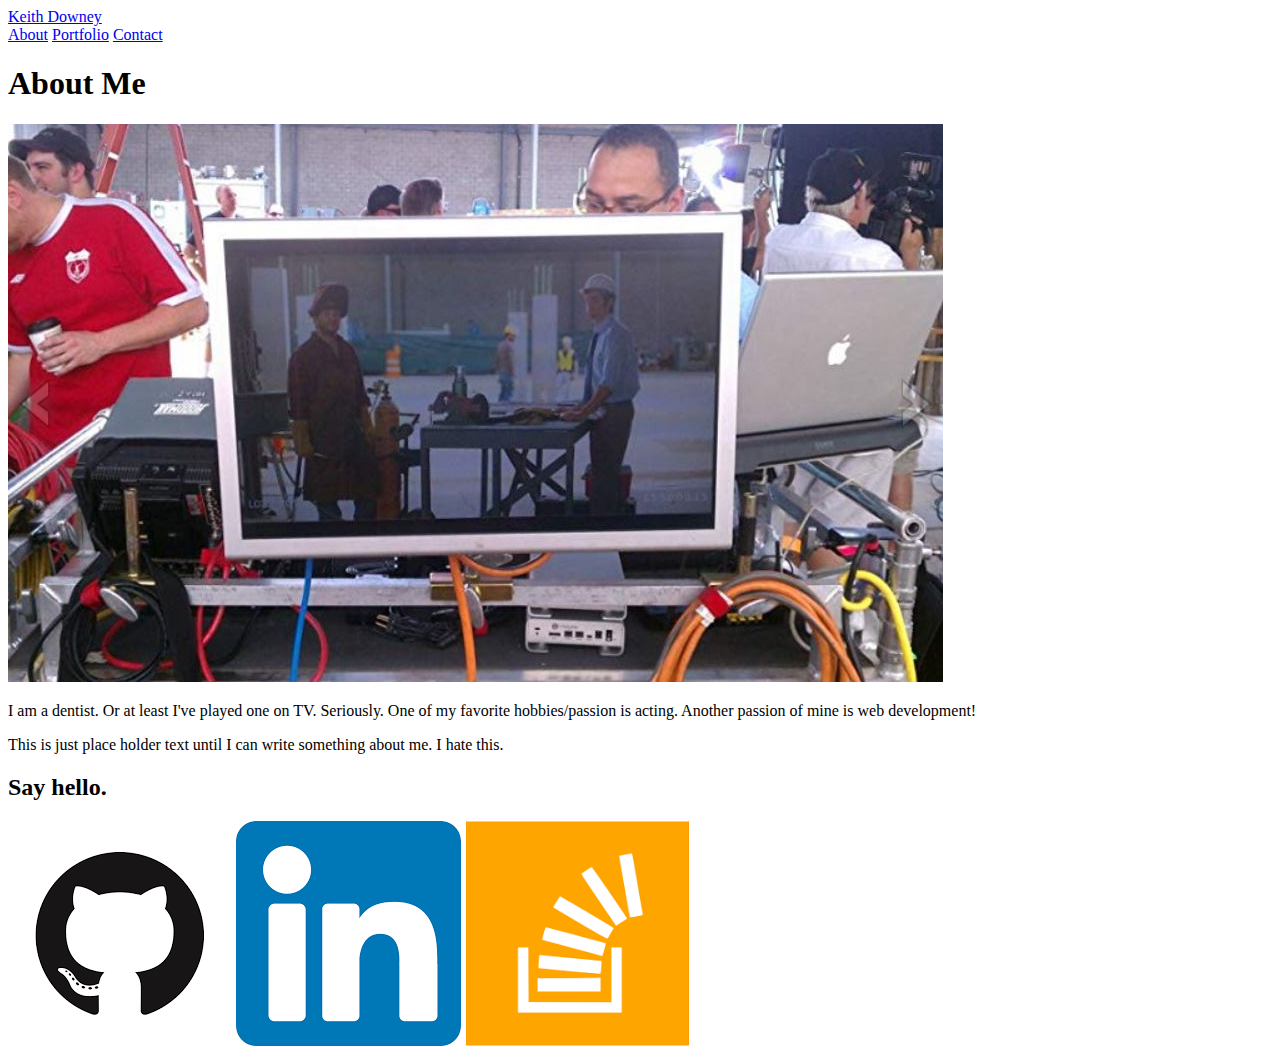
==== index.html @ b93afe0b "substantial edit" ====
<!DOCTYPE html>
<html lang="en">
<head>
    <meta charset="UTF-8">
    <meta name="viewport" content="width=device-width, initial-scale=1.0">
    <meta http-equiv="X-UA-Compatible" content="ie=edge">
    <title>Keith's Portfolio</title>
</head>
<body>
    <header id="heading">
        <div class="container">
            <a href="index.html" id="logo">Keith Downey</a>
            <nav>
                <a href="index.html">About</a>
                <a href="portfolio.html">Portfolio</a>
                <a href="contact.html">Contact</a>
            </nav>
        </div>
    </header>
    
    <section class="main-container">
        <h1>About Me</h1>

        <img src="assets/images/onset.jpg" class="about-image" alt="Keith on set">
            <p>
                I am a dentist. Or at least I've played one on TV. Seriously. One of my favorite hobbies/passion is acting.
                Another passion of mine is web development!
            </p> 
            
            <p>
                This is just place holder text until I can write something about me. I hate this.
            </p>

    </section>

    <section class="sidebar">
        <div id="connect">
            <h2>Say hello.</h2>

            <img src="assets/images/github.jpg" class="socialmedia" alt="GitHub">
            <img src="assets/images/linkedin.jpg" class="socialmedia" alt="LinkedIn">
            <img src="assets/images/stack.jpg" class="socialmedia" alt="Stack Overflow">

        </div>

    </section>
</body>
</html>
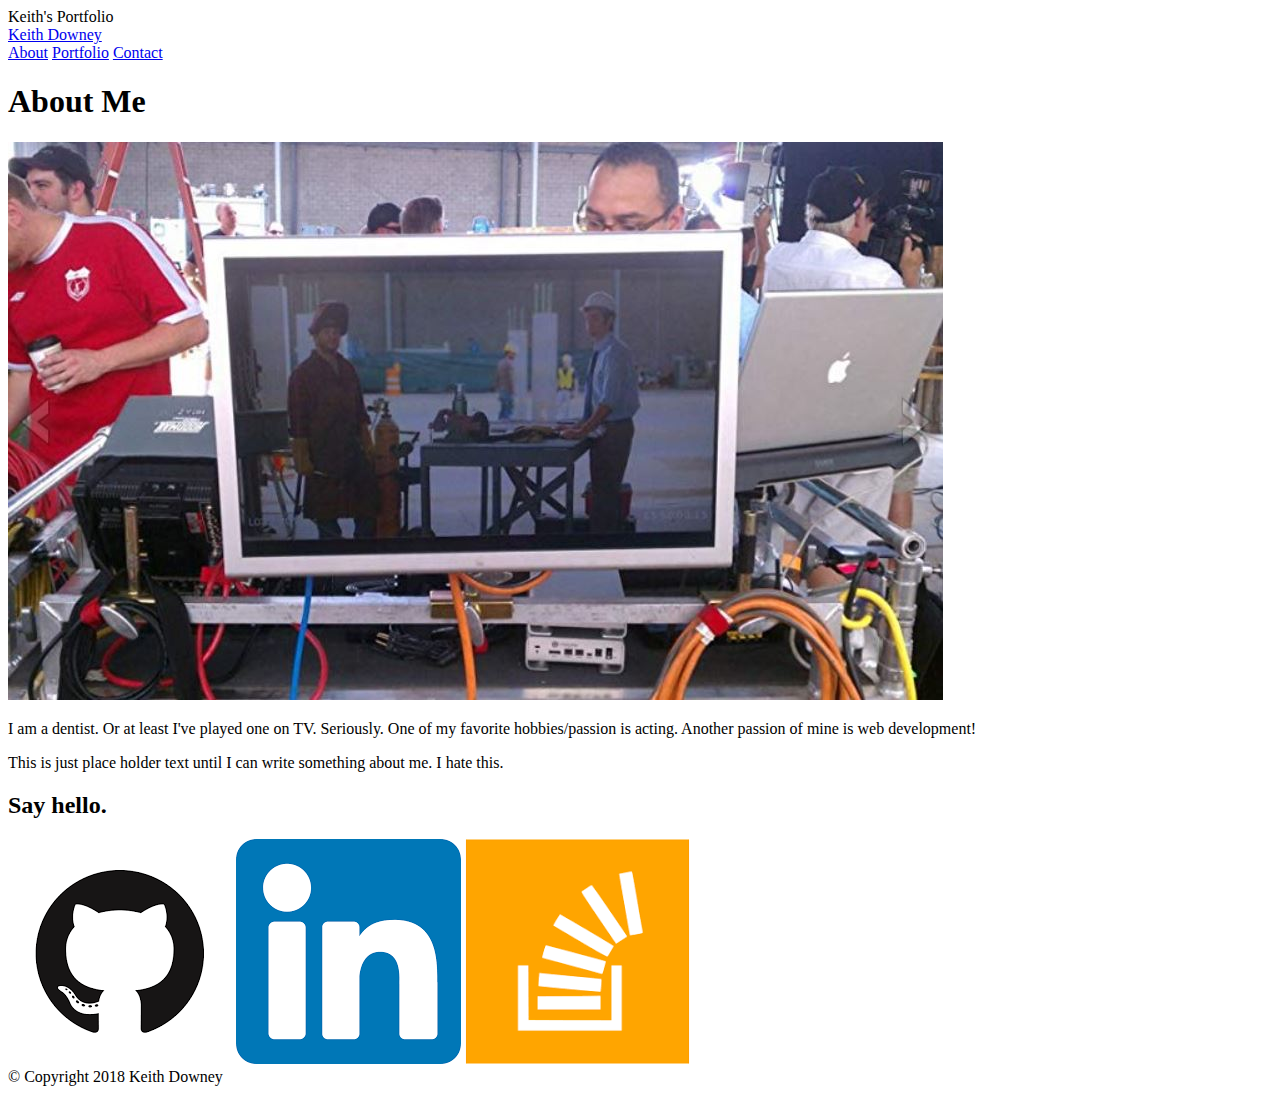
==== commit b2cfa4e1: "another substantial edit" ====
--- a/index.html
+++ b/index.html
@@ -4,6 +4,7 @@
     <meta charset="UTF-8">
     <meta name="viewport" content="width=device-width, initial-scale=1.0">
     <meta http-equiv="X-UA-Compatible" content="ie=edge">
+    <link rel="stylesheet" type="text/css" 
     <title>Keith's Portfolio</title>
 </head>
 <body>
@@ -18,7 +19,8 @@
         </div>
     </header>
     
-    <section class="main-container">
+    <div id="main-container" class="container">
+    <section class="main-section">
         <h1>About Me</h1>
 
         <img src="assets/images/onset.jpg" class="about-image" alt="Keith on set">
@@ -30,7 +32,6 @@
             <p>
                 This is just place holder text until I can write something about me. I hate this.
             </p>
-
     </section>
 
     <section class="sidebar">
@@ -42,7 +43,12 @@
             <img src="assets/images/stack.jpg" class="socialmedia" alt="Stack Overflow">
 
         </div>
-
     </section>
+</div>
+    <footer>
+        <div class="container">
+           &copy; Copyright 2018 Keith Downey
+        </div>
+    </footer>
 </body>
 </html>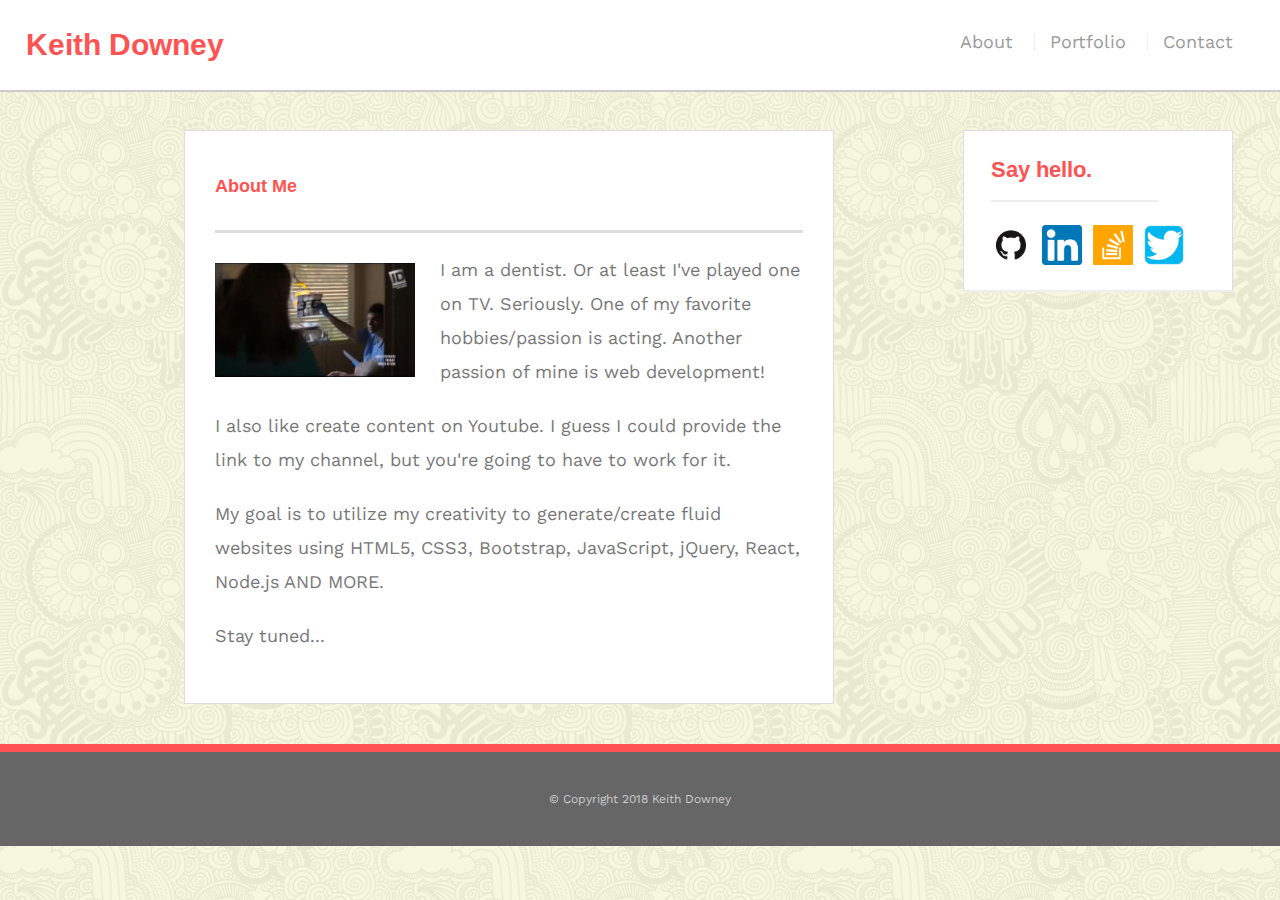
==== commit 18f806ad: "final push!" ====
--- a/index.html
+++ b/index.html
@@ -4,7 +4,10 @@
     <meta charset="UTF-8">
     <meta name="viewport" content="width=device-width, initial-scale=1.0">
     <meta http-equiv="X-UA-Compatible" content="ie=edge">
-    <link rel="stylesheet" type="text/css" 
+    <link rel="stylesheet" type="text/css" href="assets/css/reset.css">
+    <link rel="icon" href="assets/images/favicon.png" type="image/gif" sizes="16x16">
+    <link rel="stylesheet" type="text/css" href="assets/css/style.css"> 
+    <link href="https://fonts.googleapis.com/css?family=Arimo|Work+Sans" rel="stylesheet">
     <title>Keith's Portfolio</title>
 </head>
 <body>
@@ -23,24 +26,29 @@
     <section class="main-section">
         <h1>About Me</h1>
 
-        <img src="assets/images/onset.jpg" class="about-image" alt="Keith on set">
+        <img src="assets/images/ID.JPG" class="auth-image" alt="Keith on set">
             <p>
                 I am a dentist. Or at least I've played one on TV. Seriously. One of my favorite hobbies/passion is acting.
                 Another passion of mine is web development!
             </p> 
             
             <p>
-                This is just place holder text until I can write something about me. I hate this.
+                I also like create content on Youtube. I guess I could provide the link to my channel, but you're going to have to work for it. 
             </p>
+            <p>
+                My goal is to utilize my creativity to generate/create fluid websites using HTML5, CSS3, Bootstrap, JavaScript, jQuery, React, Node.js AND MORE. 
+            </p>
+            <p>Stay tuned...</p>
     </section>
 
     <section class="sidebar">
         <div id="connect">
             <h2>Say hello.</h2>
 
-            <img src="assets/images/github.jpg" class="socialmedia" alt="GitHub">
-            <img src="assets/images/linkedin.jpg" class="socialmedia" alt="LinkedIn">
-            <img src="assets/images/stack.jpg" class="socialmedia" alt="Stack Overflow">
+            <a href="https://github.com/kgdowney" target="_blank"><img src="assets/images/github.jpg" class="socialmedia" alt="GitHub"></a>
+            <a href="https://www.linkedin.com/in/keithgdowney/" target="_blank"><img src="assets/images/linkedin.jpg" class="socialmedia" alt="LinkedIn"></a>
+            <a href="https://stackoverflow.com/users/9948863/keith-downey" target="_blank"><img src="assets/images/stack.jpg" class="socialmedia" alt="Stack Overflow"></a>
+            <a href="https://twitter.com/Downeytown" target="_blank"><img src="assets/images/twitter.png" class="socialmedia" alt="Twitter"></a>
 
         </div>
     </section>
--- a/assets/css/style.css
+++ b/assets/css/style.css
@@ -0,0 +1,236 @@
+/*Every single element, makes sure border & padding are included in total size of div */
+* {
+    box-sizing:border-box;
+}
+body {
+    background:url(../images/skulls.png);
+    font-size:18px;
+    line-height:34px;
+    font-family:'Work Sans', sans-serif; 
+    color:#777;
+}
+
+.container {
+    width:100%;
+    max-width:960;
+    margin: 0 auto;
+    clear:both; /* We be floatin'*/
+}
+
+h1, h2, h3, p {
+    margin-bottom:20px;
+}
+
+p:last child {
+    margin-bottom:0;
+}
+
+h1, h2, h3 {
+    font-family:'Arimo', sans-serif;
+    font-weight:700;
+    color:#ff5252;
+}
+
+h1 {
+    font-size:30;
+    line-height: 49px;
+    border-bottom:3px solid #ddd;
+    padding-bottom:20px;
+}
+
+h2, h3 {
+    font-size:22px;
+}
+
+/*this is where we be heading...get it???*/
+#heading {
+    background:#fff;
+    margin: 0 0 30px;
+    z-index: 99;
+    color: #fff;
+    overflow:auto;
+    border-bottom: 2px solid #ccc;
+    position: fixed;
+    width:100%;
+}
+
+#logo {
+    width:250px;
+    height:90px;
+    background:#ff5252;
+    float:left;
+    font-family: 'Arimo', sans-serif;
+    text-align:center;
+    line-height:90px;
+    color:#fff;
+    font-weight: 700;
+    font-size:30px;
+    text-decoration:none;
+    transition: background-color .5s;
+}
+#logo:hover {
+    background-color:#fff;
+    color:#ff5252;
+    transition: background-color .5s;
+}
+
+/*styling for the entire nav*/
+nav {
+    float:right;
+    margin-top:25px;
+    margin-right: 47px;
+}
+
+nav a {
+    color:#999;
+    text-decoration: none;
+    margin-left:15px;
+    display: inline-block;
+    border-left: 1px solid #efefef;
+    padding-left:15px;
+    line-height:18px;
+}
+nav a:hover {
+    color:#ff5252;
+}
+
+/*making sure there isn't a line border on the first link */
+nav a:first-child {
+    border-left: 0 none;
+}
+
+#main-container {
+    padding-top:130px;
+}
+
+.main-section {
+    background: #fff;
+    padding:30px;
+    margin:0 0 40px 184px;
+    width:100%;
+    max-width:650px;
+    float: left;
+    border:1px solid #ddd;
+}
+
+.auth-image {
+    width:200px;
+    height:auto;
+    margin-top:10px;
+    float:left;
+    margin-right: 25px;
+}
+
+/*side bar, not to be confused with a side car*/
+.sidebar {
+    background: #fff;
+    padding:27px;
+    width:100%;
+    max-width:270px;
+    float:right;
+    border:1px solid #ddd;
+    margin-bottom:20px;
+    margin-right:47px;
+}
+
+h3, .sidebar, h2 {
+    border-bottom: 2px solid #eee;
+    padding-bottom:20px;
+    margin-bottom:15px;
+    line-height:22px;
+    margin-right:47px;
+}
+
+.socialmedia {
+     width:40px;
+     height:40px;
+     margin-top:8px;
+     margin-right: 5px;
+}
+
+.social:last-child {
+    margin-right:0;
+}
+
+footer {
+    background: #666;
+    color:#fff;
+    padding:30px 0;
+    clear: both;
+    border-top:8px solid #ff5252;
+    color:#ccc;
+    font-size:12px;
+    text-align: center;
+}
+
+/*Portfolio-ing*/
+.work {
+    width:274px;
+    overflow:auto;
+    position:relative;
+    float:left;
+    margin:20px 0 25px;
+}
+
+.work:nth-child(even) {
+    margin-right:40px;
+}
+
+.work img {
+    width: 100%;
+    border:0 none;
+    opacity:.8;
+}
+
+.work h3 {
+    border-bottom: o;
+    background:#ff5252;
+    color:#fff;
+    text-align:center;
+    position:absolute;
+    bottom:20px;
+    padding:15px;
+    width: 100%;
+    line-height: 30px;
+    margin-bottom:0;
+    font-weight:300;
+}
+
+/*Contacting general tom*/
+#contact-form ul {
+    margin-bottom: 20px;
+}
+
+#contact-form li {
+    margin-bottom: 10px;
+}
+
+label,
+input[type=text],
+input[type=email],
+textarea {
+    display:block;
+    width:100%;
+}
+
+input[type=text],
+input[type=email],
+textarea {
+    height:35px;
+    border:1px solid #ddd;
+    padding: 0 10px;
+    font-size:14px;
+}
+
+textarea {
+    height:200px;
+}
+
+input[type=submit] {
+    background:#ff5252;
+    border: 0 none;
+    color:#fff;
+    font-size: 18px;
+    padding:10px 30px;
+    cursor: pointer;
+}